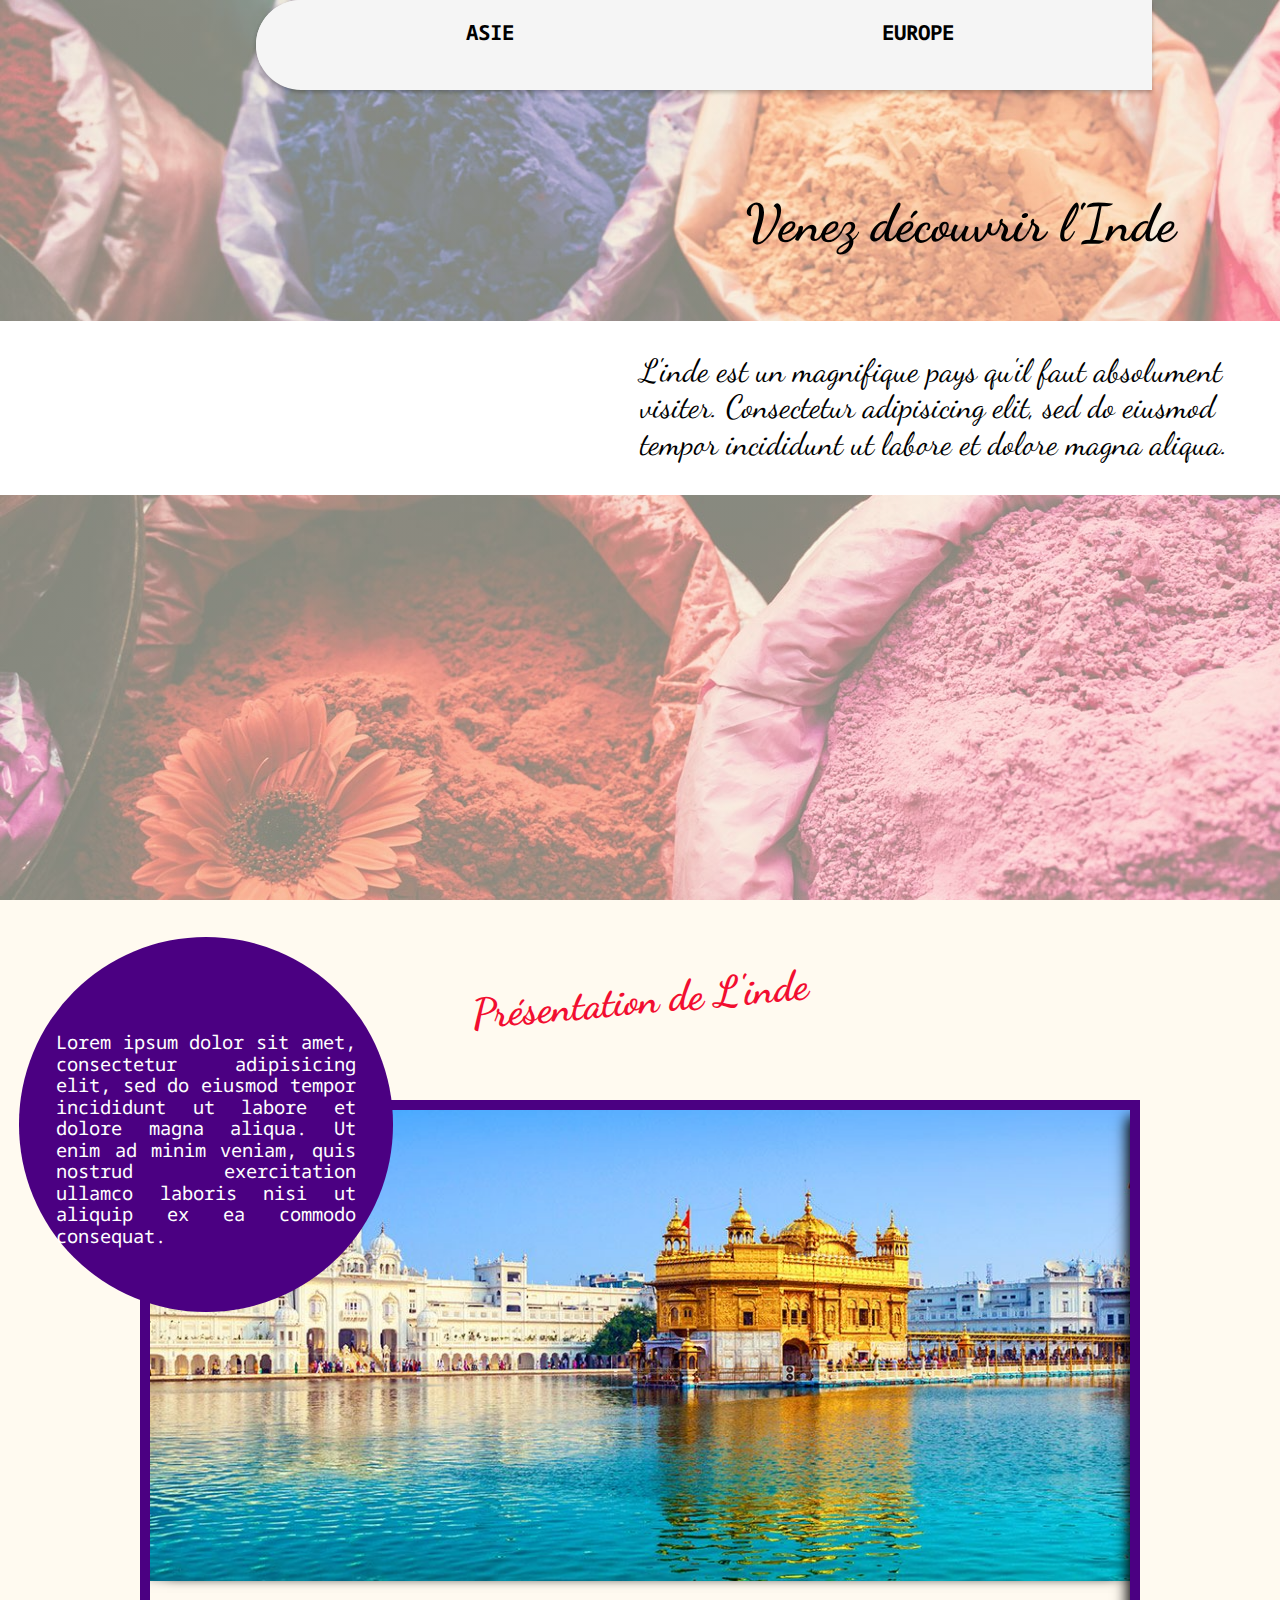
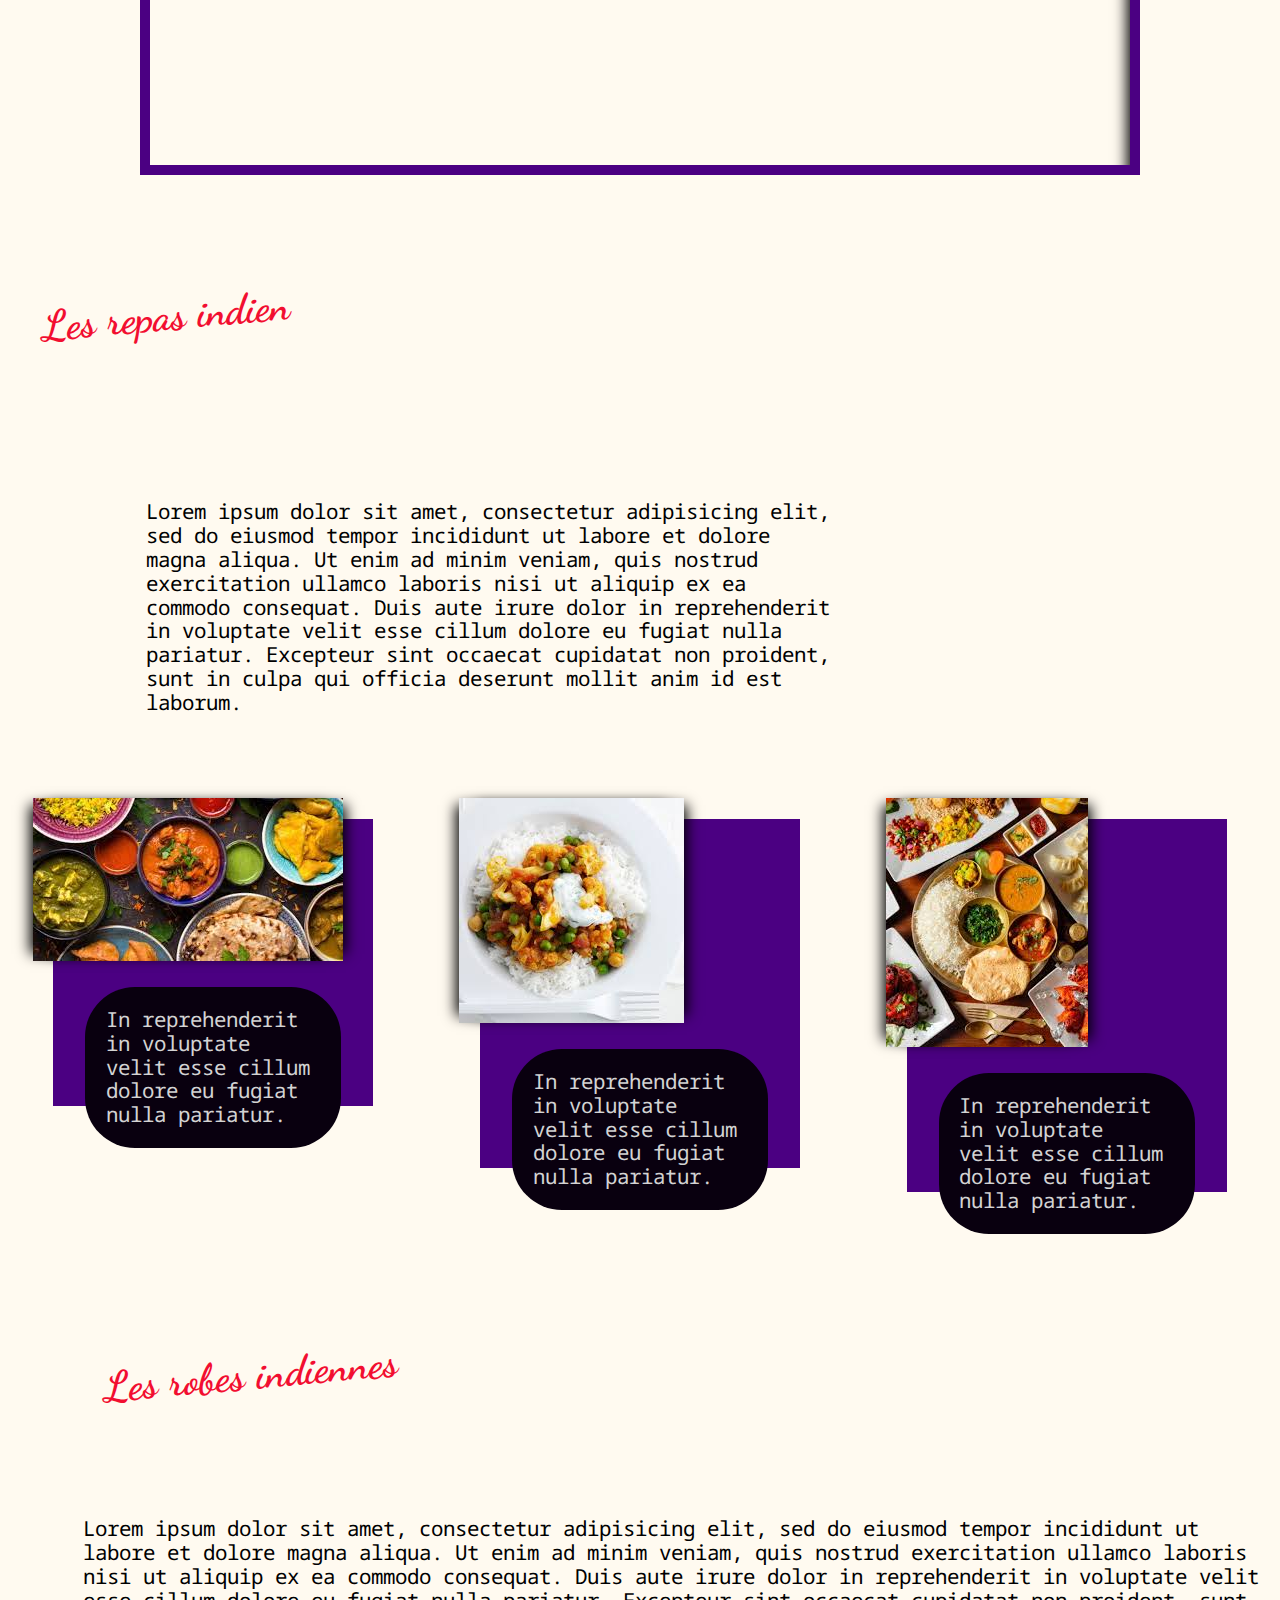
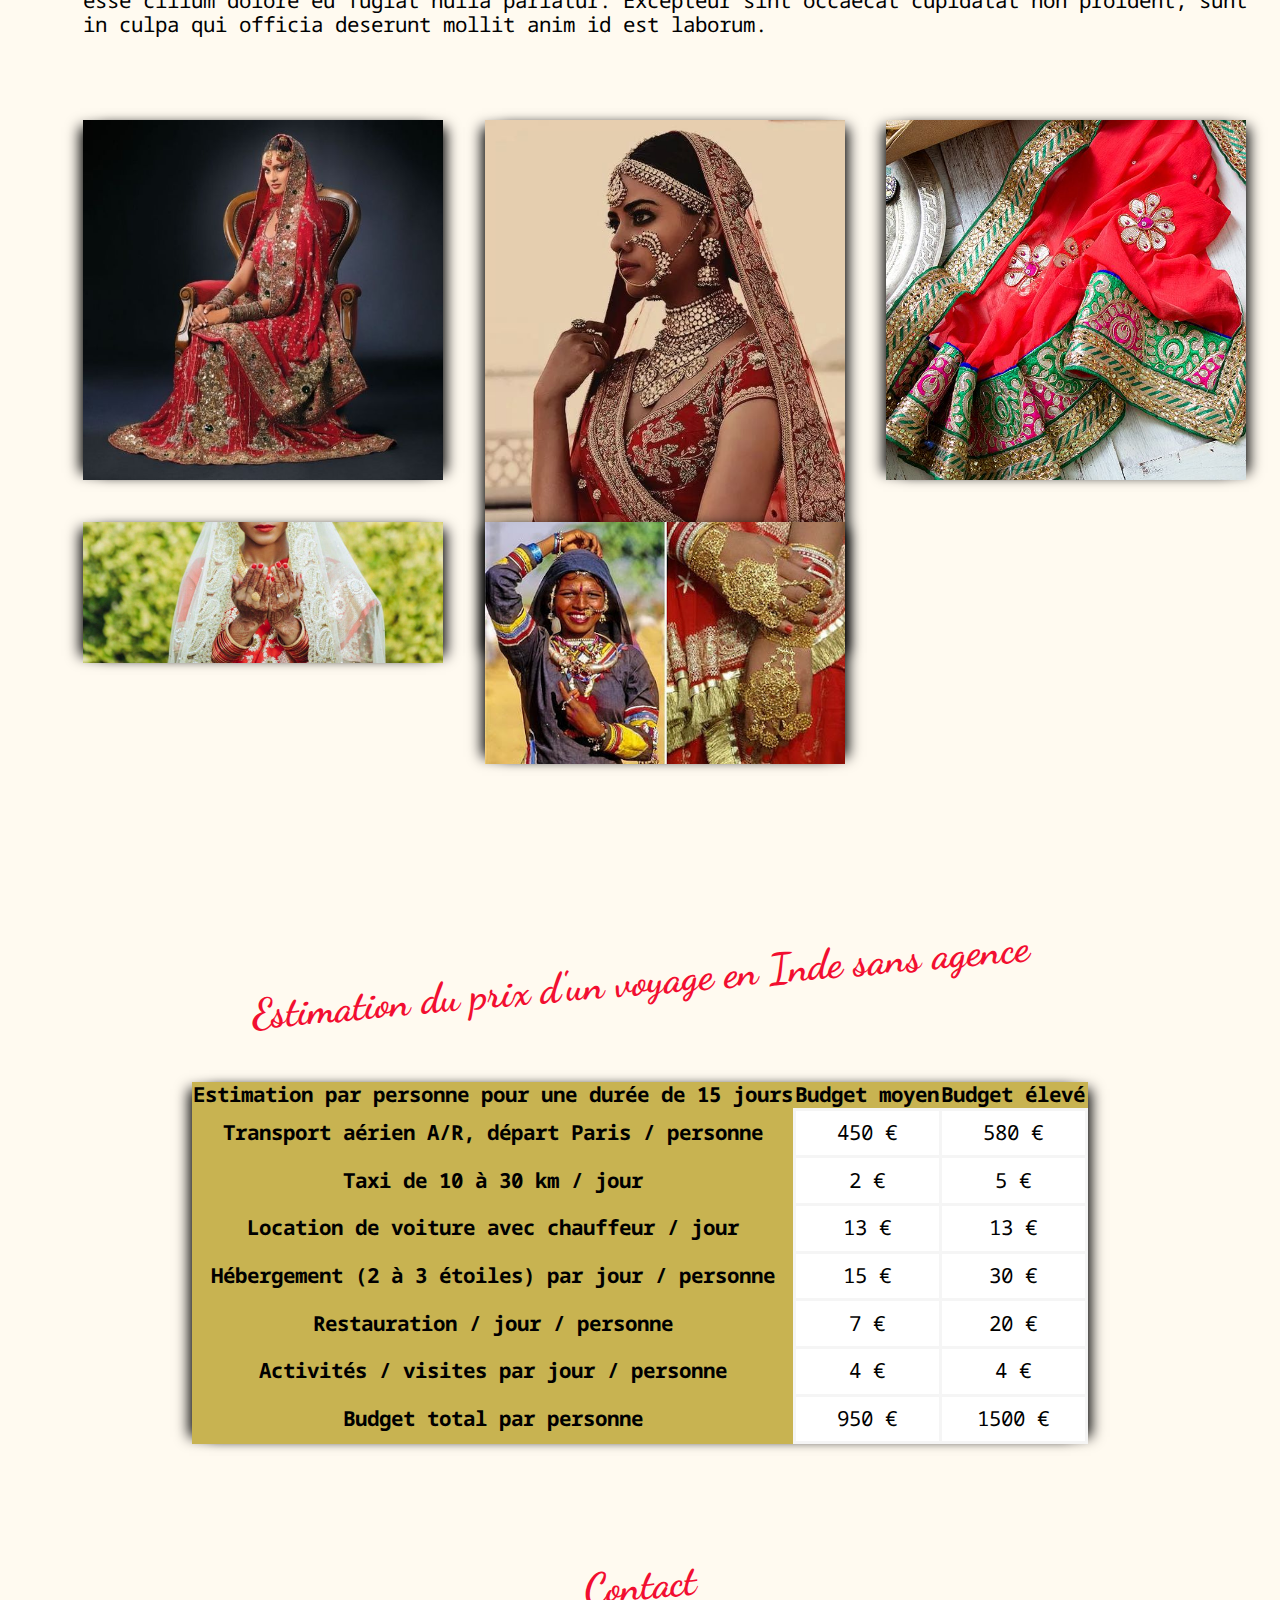
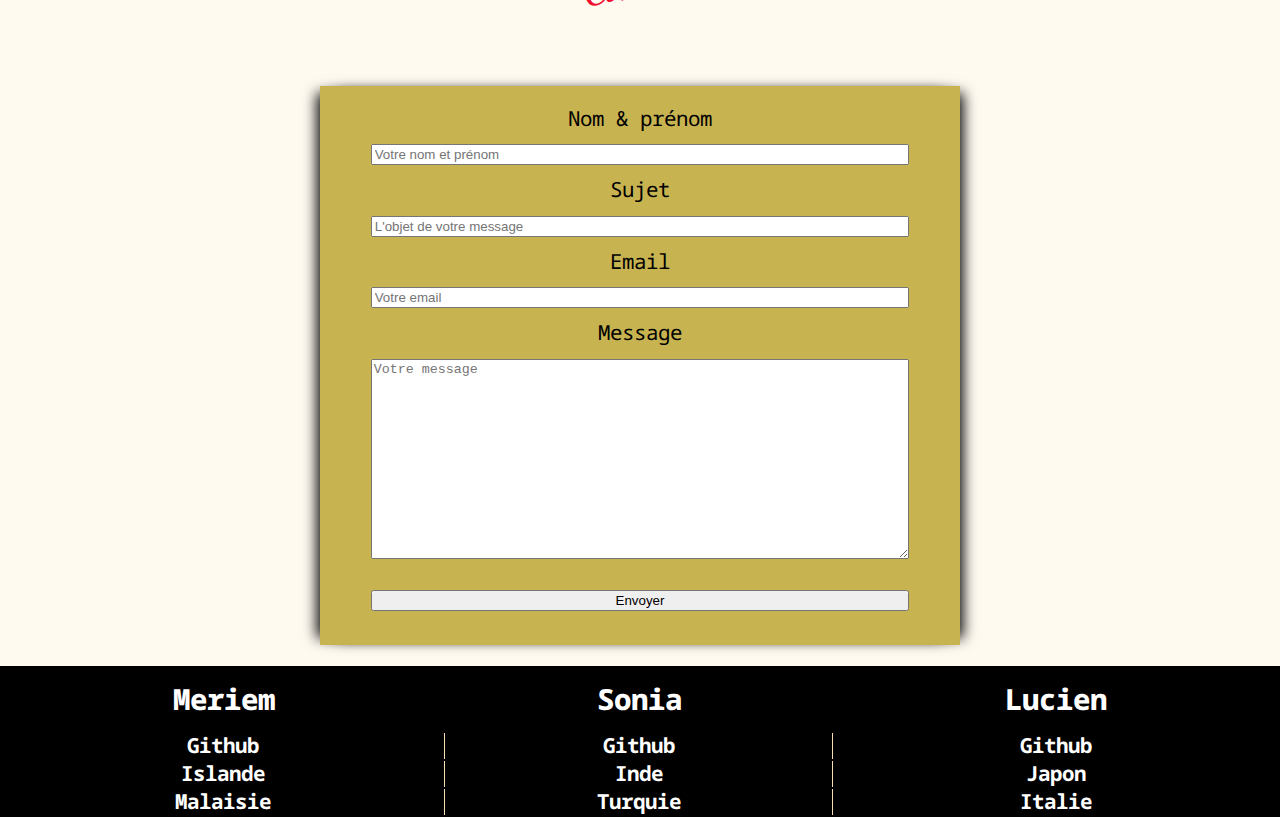
==== voyages/voyage3.html @ 750958a5 "Projet voyage" ====
<!DOCTYPE html>
<html lang="fr">
    <head>
        <meta charset="UTF-8">
        <meta http-equiv="X-UA-Compatible" content="IE=edge">
        <meta name="viewport" content="width=device-width, initial-scale=1, shrink-to-fit=no">
        <title>Voyage en Inde</title>
        <meta name="description" content="Voyager en Inde" />
        <link rel="preconnect" href="https://fonts.googleapis.com">
        <link rel="preconnect" href="https://fonts.gstatic.com" crossorigin>
        <link href="https://fonts.googleapis.com/css2?family=Noto+Sans+Mono:wght@300&display=swap" rel="stylesheet">
        <link rel="preconnect" href="https://fonts.googleapis.com">
        <link rel="preconnect" href="https://fonts.gstatic.com" crossorigin>
        <link href="https://fonts.googleapis.com/css2?family=Dancing+Script:wght@500&display=swap" rel="stylesheet">
        <link href="../CSS/voyage3.css" rel="stylesheet">
        <link href="../CSS/voyages.css" rel="stylesheet">
    </head>
    <body>
        <header>
            <input type="checkbox" id="toggle" hidden>
            <label class="menu-icon" for="toggle">
                <span id="span1"></span>
                <span id="span2"></span>
                <span id="span3"></span>
            </label>
            <a class="logo2" href="">VOYAGE</a>
            <nav class="nav2">
                <ul class="ul-container">
                    <li><a href="#">ASIE</a>
                        <ul class="deroulant"> 
                            <li><a href="#">Lucien</a>
                                <ul class="sous-menu">
                                    <li><a href="voyage1.html">Japon</a></li>
                                </ul>
                            </li>
                            <li><a href="#">Meriem</a>
                                <ul class="sous-menu">
                                    <li><a href="voyage2.html">Indonaisie</a></li>
                                </ul>
                            </li>
                            <li><a href="#">Sonia</a>
                                <ul class="sous-menu">
                                    <li><a href="voyage3.html">Inde</a></li>
                                </ul>
                            </li>
                        </ul>
                    </li>
                    <li><a href="#">EUROPE</a>
                        <ul class="deroulant">
                            <li><a href="#">Lucien</a>
                                <ul class="sous-menu">
                                    <li><a href="voyage4.html">Italie</a></li>
                                </ul>
                            </li>
                            <li><a href="#">Meriem</a>
                                <ul class="sous-menu">
                                    <li><a href="voyage5.html">Island</a></li>
                                </ul>
                            </li>
                            <li><a href="#">Sonia</a>
                                <ul class="sous-menu">
                                    <li><a href="voyage6.html">Turquie</a></li>
                                </ul>
                            </li>
                        </ul>
                    </li>  
                </ul>
            </nav>
            <h1>Venez découvrir l'Inde</h1>
            <img src="../img/enfant-indien.jpg" alt="Enfant indien">
            <p>L'inde est un magnifique pays qu'il faut absolument visiter. Consectetur adipisicing elit, sed do eiusmod tempor incididunt ut labore et dolore magna aliqua.</p>
        </header>  
        <main>
            <section class="presentation">
                <h2>Présentation de L'inde</h2>
                <p>Lorem ipsum dolor sit amet, consectetur adipisicing elit, sed do eiusmod tempor incididunt ut labore et dolore magna aliqua. 
                Ut enim ad minim veniam, quis nostrud exercitation ullamco laboris nisi ut aliquip ex ea commodo consequat.</p>
                <div id="slider">
                    <figure>
                        <img src="../img/amritsar.jpg" alt="Amristar">
                        <img src="../img/Inde.jpg" alt="Inde">
                        <img src="../img/tamil-nadu.jpg" alt="tamil-nadu">
                        <img src="../img/taj_mahal.jpg" alt="Taj-Mahal">
                        <img src="../img/paysage.jpg" alt="paysage">
                    </figure>
                </div>
            </section>
            <section class="repas">
                <h2>Les repas indien</h2>
                <p>Lorem ipsum dolor sit amet, consectetur adipisicing elit, sed do eiusmod tempor incididunt ut labore et dolore magna aliqua. 
                Ut enim ad minim veniam, quis nostrud exercitation ullamco laboris nisi ut aliquip ex ea commodo consequat. Duis aute irure dolor 
                in reprehenderit in voluptate velit esse cillum dolore eu fugiat nulla pariatur. Excepteur sint occaecat cupidatat non proident, 
                sunt in culpa qui officia deserunt mollit anim id est laborum.</p>
                <figure>
                    <img src="../img/repas-indien.jfif" alt="Repas indien">
                    <figcaption>In reprehenderit in voluptate velit esse cillum dolore eu fugiat nulla pariatur.</figcaption>
                </figure>
                <figure>
                    <img src="../img/repas2-indien.jfif" alt="Repas indien">
                    <figcaption>In reprehenderit in voluptate velit esse cillum dolore eu fugiat nulla pariatur.</figcaption>
                </figure>
                <figure>
                    <img src="../img/repas3-indien.jfif" alt="Repas indien">
                    <figcaption>In reprehenderit in voluptate velit esse cillum dolore eu fugiat nulla pariatur.</figcaption>
                </figure>
            </section> 
            <section class="tenue">
                <h2>Les robes indiennes</h2>
                <p>Lorem ipsum dolor sit amet, consectetur adipisicing elit, sed do eiusmod tempor incididunt ut labore et dolore magna aliqua. 
                Ut enim ad minim veniam, quis nostrud exercitation ullamco laboris nisi ut aliquip ex ea commodo consequat. Duis aute irure dolor 
                in reprehenderit in voluptate velit esse cillum dolore eu fugiat nulla pariatur. Excepteur sint occaecat cupidatat non proident, 
                sunt in culpa qui officia deserunt mollit anim id est laborum.</p>
                <figure>
                    <img class="t1" src="../img/robe-indienne.jpg" alt="Robe indienne">
                </figure>
                <figure>
                    <img class="t2" src="../img/tenue-inde.jpg" alt="Robe indienne">
                </figure>
                <figure>
                    <img class="t3" src="../img/tenue-indienne-lehenga.jpg" alt="Robe indienne">
                </figure>
                <figure>
                    <img class="t4" src="../img/tenue-indien2.jpg" alt="Robe indienne">
                </figure>
                <figure>
                    <img class="t5" src="../img/tenue-indienne3.jpg" alt="Robe indienne">
                </figure>
            </section>  
            <section class="tarif">
                <h2>Estimation du prix d'un voyage en Inde sans agence</h2>
                <table>
                    <thead>
                        <tr>
                            <th>Estimation par personne pour une durée de 15 jours</th>
                            <th>Budget moyen</th>
                            <th>Budget élevé</th>
                        </tr>
                    </thead>
                    <tbody>
                        <tr>
                            <th>Transport aérien A/R, départ Paris / personne</th>
                            <td>450 €</td>
                            <td>580 €</td>
                        </tr>
                        <tr>
                            <th>Taxi de 10 à 30 km / jour</th>
                            <td>2 €</td>
                            <td>5 €</td>
                        </tr>
                        <tr>
                            <th>Location de voiture avec chauffeur / jour</th>
                            <td>13 €</td>
                            <td>13 €</td>
                        </tr>
                        <tr>
                            <th>Hébergement (2 à 3 étoiles) par jour / personne</th>
                            <td>15 €</td>
                            <td>30 €</td>
                        </tr>
                        <tr>
                            <th>Restauration / jour / personne</th>
                            <td>7 €</td>
                            <td>20 €</td>
                        </tr>
                        <tr>
                            <th>Activités / visites par jour / personne</th>
                            <td>4 €</td>
                            <td>4 €</td>
                        </tr>
                        <tr>
                            <th>Budget total par personne</th>
                            <td>950 €</td>
                            <td>1500 €</td>
                        </tr>
                    </tbody>
                </table>
            </section>
            <section class="formulaire">
                <h2>Contact</h2>
                <form action="/name-page.php">
                    <label for="name">Nom & prénom</label>
                    <input type="text" id="name" name="name" placeholder="Votre nom et prénom">
                
                    <label for="sujet">Sujet</label>
                    <input type="text" id="sujet" name="sujet" placeholder="L'objet de votre message">
                
                    <label for="emailAddress">Email</label>
                    <input id="emailAddress" type="email" name="email" placeholder="Votre email">
                
                
                    <label for="subject">Message</label>
                    <textarea id="subject" name="subject" placeholder="Votre message" style="height:200px"></textarea>
                
                    <input type="submit" value="Envoyer">
                  </form>
            </section>
        </main>
        <footer>
            <table>
                <thead>
                    <tr>
                        <th>Meriem</th>
                        <th>Sonia</th>
                        <th>Lucien</th>
                    </tr>
                </thead>
                <tbody>
                    <tr>
                        <td><a href="https://github.com/meriem-barka">Github</a></td>
                        <td><a href="https://github.com/sonia-mouhoubi">Github</a></td>
                        <td><a href="https://github.com/lucien-zak">Github</a></td>
                    </tr>
                    <tr>
                        <td><a href="../voyages/voyage2.html">Islande</a></td>
                        <td><a href="../voyages/voyage3.html">Inde</a></td>
                        <td><a href="../voyages/voyage1.html">Japon</a></td>
                    </tr>
                    <tr>
                        <td><a href="../voyages/voyage5.html">Malaisie</a></td>
                        <td><a href="../voyages/voyage6.html">Turquie</a></td>
                        <td><a href="../voyages/voyage4.html">Italie</a></td>
                    </tr>
                </tbody>
            </table>
        </footer>
    </body>
</html>
---- CSS/voyage3.css ----
* {
	box-sizing : border-box;
}
body {
    scroll-behavior: smooth;
    line-height: 1.15;
	margin : 0;
    font-family: 'Noto Sans Mono', monospace;
    font-size: 1.2em;
}
main {
	margin : 0;	
}
section {
    overflow : hidden;
}
h1 {
    font-family: 'Dancing Script', cursive;
    text-align : center;
    font-size: 2.5em;
}
h2, h3, h4, h5 {
    font-family: 'Dancing Script', cursive;
    font-size: 2em;
    text-align: center;
    padding: 1em;
    color: #f20e30;
    transform: rotate(-5deg);
}
p {
    padding: 1em;
}
ul {
    margin: 0;
    padding: 0;
}
li {
    margin: 0;
    list-style: none;
}
img {display: block;
	max-width: 100%;
    margin: 1em auto;
    box-shadow: -10px 0px 13px -7px #000000, 10px 0px 13px -7px #000000, 1px 0px 15px 5px rgba(0,0,0,0); 
    cursor: pointer;
}
a {
	text-decoration : none;
	font-weight : bold;
	color : black;
}
a:hover {
    color: slategrey;
}

/*================================================ HEADER ==================================================*/
header {
    background-image: linear-gradient(rgba(252, 243, 207, 0.50), rgba(252, 243, 207, 0.50)),url(../img/couleur.jpg);
    background-repeat: no-repeat;
    background-attachment: fixed;
}
header p {
    font-family: 'Dancing Script', cursive;
    font-size: 2rem;
}

/*================================================ LOGO  */
.logo2 {
    display: block;
    width: 100vw;
    color:white;
    font-family: 'Dancing Script', cursive;
    font-size: 2em;
    text-align: center;
    opacity: 0;
    animation: logo 3s 5s forwards;
}
@keyframes logo {
    0% {
        opacity: 0;
    }
    100% {
        opacity: 100%;
    }
}

/*================================================ MENU BURGER  */
.menu-icon {
    z-index: 10;
    position: relative;
    top : 2em;
    left : 1.5em;
}
.menu-icon span {
    position: absolute;
    display: block;
    width: 35px;
    height: 7px;
    background-color : #f20e30;
    border-radius: 25px;
}
.menu-icon :nth-child(1) {
    transform: translateY(10px);
}
.menu-icon :nth-child(2) {
    transform: translateY(-10px);
}
#toggle[type="checkbox"]:checked ~ .menu-icon :nth-child(1) {
    transform: rotate(45deg);
}
#toggle[type="checkbox"]:checked ~ .menu-icon :nth-child(2) {
    transform: rotate(-45deg);
}
#toggle[type="checkbox"]:checked ~ .menu-icon :nth-child(3) {
    display: none;
}
.menu-icon :nth-child(1), .menu-icon :nth-child(2) {
    transition: all 330ms;
}
/*================================================ NAVIGATION  */
.nav2 {
	width : 0;
    background-color:whitesmoke; 
    box-shadow: 0px 2px 4px rgb(0 0 0 / 28%);
    text-align: center;
    overflow : hidden;
    animation-name: nav;
    transition: all 330ms ease-in-out;
    animation-duration: 5s;
}
@keyframes nav {
    0% {
        margin-left: -100%;
    }
    100% {
        margin-left: 0%;
    }
}
.nav2 a:hover {
    color: #614e1a;
}
#toggle[type="checkbox"]:checked ~ nav {
    width: 100%;

}
.ul-container {
    display: flex;
    flex-direction: row;
    background-color:whitesmoke; 
    width: 100%;
    padding : 1em;
}
.ul-container li {
    text-align: center;
    width: 100%;
}

/* MENU DEROULANT  */
.deroulant {
    padding: 1em 0;
    display: flex;
    height: auto;
    display: none;
}
.deroulant li {
    padding: 1em;
}
.deroulant a {
    color: #dfaf2c;
}
.nav2 > ul li:hover .deroulant{
    display: block;
}
/*Sous-menu*/
.sous-menu {
    display: none;
}
.deroulant li:hover .sous-menu {
    display: block;
}
.sous-menu a {
    color: #e8c464;
}

/*================================================ MAIN ==================================================*/
/*================================================ SECTION PRESENTATION */
.presentation p {
    padding-right: 2em;
    padding-left: 2em;
    padding-top: 5em;
    margin-left : auto;
    margin-right: auto;
    width: 20em;
    height: 20em;
    border-radius: 50%;
    background-color: indigo;
    color: white;
    font-size: 0.9em;
    text-align: justify;   
    animation: bounce 1s ease infinite;
}
@keyframes bounce{
    from {top: 2em;}
    50%  {top: 1.5em;}
    to   {top: 2em;}
}

/*ANIMATION SLIDER*/
div#slider { 
    width: 80%; 
    max-width: 1000px; 
    height: 25vh;
    overflow: hidden;
    margin: auto;
    border: solid 10px indigo;
} 
div#slider figure {
    position: relative; /*relative permet à la figure d’être déplacée facilement durant l'animation*/
    width: 500%;
    margin: 0;
    padding: 0;
    font-size: 0;/*La font-size: 0 aspire l’air autout de l’élément*/
    text-align: left; /*Répare le bug de Safari*/
    animation: 30s slidy infinite;
}
div#slider figure img { 
    width: 20%; 
    height: auto; 
    float: left; /*Permet de corriger un bug de Win Safari 5).*/
}
@keyframes slidy {
    0% { left: 0%; }
    20% { left: 0%; }
    25% { left: -100%; }
    45% { left: -100%; }
    50% { left: -200%; }
    70% { left: -200%; }
    75% { left: -300%; }
    95% { left: -300%; }
    100% { left: -400%; }
}

/*================================================ SECTION REPAS */
.repas:hover {
    background-color: #FCF3D1;
    animation: repas 5s forwards;
}
@keyframes repas {
    0% {
        background-color: white;
    }
    50% {
        background-color: #FCF3D1;
    }
    100% {
        background-color: #FEF0BB;
    }
}
.repas img {
    animation : pulse 2s infinite;
    animation-fill-mode: both;
}
@keyframes pulse {
    0% {
    transform: scale3d(1, 1, 1);
    }
    50% {
    transform: scale3d(1.05, 1.05, 1.05);
    }
    100% {
    transform: scale3d(1, 1, 1);
    }
}

.tenue img:hover {
    transform-origin: top center;
    animation-name: swing;
    animation-duration: 1s;
    animation-fill-mode: both;
    }
    @keyframes swing {
    20% {
    transform: rotate3d(0, 0, 1, 15deg);
    }
    40% {
    transform: rotate3d(0, 0, 1, -10deg);
    }
    60% {
    transform: rotate3d(0, 0, 1, 5deg);
    }
    80% {
    transform: rotate3d(0, 0, 1, -5deg);
    }
    100% {
    transform: rotate3d(0, 0, 1, 0deg);
    }
}
/*================================================ SECTION TARIF */
.tarif {
    padding-bottom : 2em;
}
.tarif table {
    padding: 1em 0.5em;
    margin: auto;
    background-color: #c8b351;
    border-collapse:collapse;
    -webkit-box-shadow: -10px 0px 13px -7px #000000, 10px 0px 13px -7px #000000, 1px 0px 15px 5px rgba(0,0,0,0); 
    box-shadow: -10px 0px 13px -7px #000000, 10px 0px 13px -7px #000000, 1px 0px 15px 5px rgba(0,0,0,0);    
}
.tarif td {
    padding: 0.5em;
    border: solid whitesmoke;  
}
.tarif td {
    background-color: white;
    text-align: center;
}

/*================================================ SECTION FORMULAIRE  */
.formulaire {
    background-image: linear-gradient(rgba(252, 243, 207, 0.50), rgba(252, 243, 207, 0.50)),url(../img/taj_mahal.jpg);
    background-attachment: fixed;
    background-repeat: no-repeat;
    background-size: cover;
}
.formulaire form {
    background-color: #c8b351;
    box-shadow: -10px 0px 13px -7px #000000, 10px 0px 13px -7px #000000, 1px 0px 15px 5px rgba(0,0,0,0); 
    padding: 1em;
    margin: 0 auto 1em auto;
    text-align: center;
}
.formulaire label, input, textarea {
    width: 90%;
    margin: 1em;
}


/*====================================================================== VERSION DESKTOP ==================================================*/
/*======================================================================                 ==================================================*/
/*====================================================================== VERSION DESKTOP ==================================================*/
@media screen and (min-width: 1024px){
    img {
        display: inline;
    }
/*================================================ HEADER ==================================================*/
    header {
        height: 100vh;
        display: flex;
        align-content: flex-start;
        flex-wrap : wrap;
        background-attachment: fixed;
    }
    header h1 {
        text-align: end;
        padding-right: 2em;
        margin-top: 2em;
        flex-basis: 100%;
    }
    header p {
        background-color:white;
        padding-left: 50%;
        position: relative;
    }
    header img {
        z-index: 10;
        width: 40%;
        margin-left: 4em;
        position: absolute;
        top : 11rem;
        margin-left: -100em;
        animation: header-img 5s forwards;
    }
    @keyframes header-img {
        0% {
            margin-left: -100em;
        }
        100% {
            margin-left: 4em;
        }
    }
    
/*================================================ LOGO  */
    .logo2 {
        width: 20%;
        height: 10%;
        padding : 0.5em;
        font-size: 3em;
    }
/*================================================ NAVIGATION  */
    .menu-icon {
        display: none;
    }
    .nav2 {
        width: 70%;    
        z-index: 11;
        border-top-left-radius: 50px;
        border-bottom-left-radius: 50px;
    }
/*================================================ MAIN ==================================================*/
/*================================================ SECTION PRESENTATION */
    .presentation {
        position: relative;
        margin-bottom: 2em;
    }
    .presentation p {
        position: absolute;
        left: 1em;
        top : 1em;
        z-index: 15;
    }
    div#slider { 
        height: 75vh;
    }
/*================================================ SECTION REPAS */
    .repas {
        display: flex;
        flex-direction: row;
        flex-wrap: wrap;
        padding-bottom: 3em;
    }
    .repas p {
        margin: 2em;
        padding: 2em 5em;
        flex-basis: 70%;
    }
    .repas figure {
        width: 25%;
        height: 100%;
        margin: 1em auto;
        background-color: indigo;
    
    }
    .repas figcaption {
        width: 80%;
        margin: auto;
        padding: 1em;
        margin-bottom: -2em;
        background-color:rgb(9, 0, 15);
        color: lightgray;
        border-radius: 50px;
    }
    .repas img {
        margin-left: -1em;
        margin-top: -1em;
    }

/*================================================ SECTION TENUE */
    .tenue {
        display: flex;
        flex-wrap: wrap;
        padding-left: 3em;
    }
    .tenue figure {
        width: 40vh;
        height: 40vh;
        margin: 1em;
    }
  
/*================================================ SECTION FORMULAIRE */
    form {
        width: 50%;
    }
}
---- CSS/voyages.css ----
* {
	box-sizing : border-box;
}
body {
    scroll-behavior: smooth;
    line-height: 1.15;
	margin : 0;
 
    font-size: 1.3em;
}
main {
	margin : 0;	
    background-color: #FFFAF0;
}
ul {
    margin: 0;
    padding: 0;
}
li {
    margin: 0;
    list-style: none;
}
.img {
	max-width : 100%;
    display: block;
    margin-left: auto;
    margin-right: auto;
}
a {
	text-decoration : none;
	color : currentColor;
}

/*header*/

.header {
    width: 100vw;
    height: 100vh;
}

#menu {
    width: 100%;
    height: 10%;
    background-color: rgba(255, 255, 255, 0.699);
    position: fixed;
    z-index: 999;
}

#background {
    width: 100vw;
    height: 100vh;
    position: relative;
    overflow: hidden;
}

.imgbackground {
    position: absolute;
    width: 100%;
    height: 100%;
}

#wm {
    animation: wmanim 40s infinite;
    opacity: 100;
}

#t2 {
    animation: t2anim 40s infinite;
    opacity: 0;

}

#t1 {
    animation: t1anim 40s infinite;
    opacity: 0;
}

#i2 {
    animation: i2anim 40s infinite;
    opacity: 0;
}
 
#i1 {
    animation: i1anim 40s infinite;
    opacity: 0;
}

#j2 {
    animation: j2anim 40s infinite;
    opacity: 0;
}

#j1 {
    animation: j1anim 40s infinite;
    opacity: 0;
}

.titrepays {
    font-size: 60px;
    font-weight: bolder;
    color: white;
}

#turquie2 {
    position: absolute;
    margin: 45%;
    z-index: 500;
    opacity: 0;
    animation: tt2anim 40s infinite;
    
}

#turquie {
    position: absolute;
    margin: 40%;
    z-index: 500;
    opacity: 0;
    animation: tt1anim 40s infinite;
}

#islande {
    position: absolute;
    margin: 30%;
    z-index: 500;
    opacity: 0;
    animation: ti1anim 40s infinite;
}

#islande2 {
    position: absolute;
    margin: 35%;
    z-index: 500;
    opacity: 0;
    animation: ti2anim 40s infinite;
}

#japon2 {
    position: absolute;
    margin: 40%;
    z-index: 500;
    opacity: 0;
    animation: tj1anim 40s infinite;
}

#japon {
    position: absolute;
    margin: 35%;
    z-index: 500;
    opacity: 0;
    animation: tj2anim 40s infinite;
}

.nav1 {
	width : 100%;
    background-color:whitesmoke; 
    box-shadow: 0px 2px 4px rgb(0 0 0 / 28%);
    text-align: center;
    z-index: 999;
}
.nav1 a {
    color: #c8b351;
    transition: all 330ms ease-in-out;
    text-align: center;
}
.nav1 a:hover {
    color: #614e1a;
}
.logo {
    width: 30%;
    font-size: 1.5em;
    padding-top : 2em;
}
.container {
    display: flex;
    flex-direction: row;
    background-color:whitesmoke; 
    width: 100%;
    padding : 1em;
}
.container li {
    text-align: center;
    width: 100%;
}
.container ul {
    background-color:whitesmoke; 
}

/* MENU DEROULANT  */

.deroulant {
    padding: 1em 0;
    display: flex;
    height: auto;
    display: none;
}
.deroulant li {
    padding: 1em;
}
.deroulant a {
    color: #dfaf2c;
}
.nav1 > ul li:hover .deroulant{
    display: block;
}
/*Sous-menu*/
.sous-menu {
    display: none;
    
}
.deroulant li:hover .sous-menu {
    display: block;
}
.sous-menu a {
    color: #e8c464;
}

/*================================================ MAIN ==================================================*/
.présentation1 {
    width: 80%;
    margin: auto;
   padding: 1em;
    display: flex;
}
.présentation1 h2, .mosaïques h2 {
    text-align: center;

}
.présentation1 img {
    max-width : 100%;
    width: 80%;
    display: block;
    margin-left: auto;
    margin-right: auto;
    border-radius: 5%;
}
.mosaïques{
    display: flex;
    flex-wrap: wrap;
    padding-bottom: 5%;
    padding-top: 5%;
  }
  .mosaïques img{
    margin-right: auto;
    margin-left: auto;
    margin-bottom: 10%;
  }
/*================================================ FOOTER ==================================================*/
footer {
    display: flex;
    justify-content: center;
    align-items: center;
    background-color: black;
    color: white;
    box-shadow: none;
}

footer table {
    width: 100%;
    box-shadow: none;
    background-color: black;
}

footer table th,
footer table td {
    text-align: center;
    transition: all 330ms ease-in-out;
}

footer table th {
    font-size: 1.4em;
    font-weight: 800;
    padding: 0.5em;
}

footer table td:nth-child(1),
footer table td:nth-child(2)
 {
    border-right: 1px solid wheat;    
}

footer table td:hover {
    font-size: 1.5em;
}

/*footer*/
/*keyframes*/

@keyframes wmanim {
    0% {
        opacity: 100;
    }
    20% {
        opacity: 100;
    }
    
    28% {
        transform: translate(7%)scale(1.2);
        opacity: 0;
    }
    88%{
        opacity: 0;
    }
    99% {
        opacity: 100;
    }
    
}

@keyframes t2anim {
    2% {
        opacity: 0;
    }
    28% {
        opacity: 100;
    }
    40% {
        transform: translate(-5%)scale(1.1);
        opacity: 0;
    }
}

@keyframes t1anim {
    20% {
        opacity: 0;
    }
    40% {
        opacity: 100;
    }
    52% {
        transform: translate(10%)scale(1.3);
        opacity: 0;
    }
}

@keyframes i2anim {
    32% {
        opacity: 0;
    }
    52% {
        opacity: 100;
    }
    64% {
        transform: translate(-20%)scale(1.6);
        opacity: 0;
    }
}

@keyframes i1anim {
    44% {
        opacity: 0;
    }
    64% {
        opacity: 100;

    }
    76% {
        transform: translate(20%)scale(1.5);
        opacity: 0;
    }
}

@keyframes j2anim {
    56% {
        opacity: 0;
    }
    76% {
        opacity: 100;
    }

    88% {
        transform: translate(-20%)scale(1.5);
        opacity: 0;
    }
}

@keyframes j1anim {
    68% {
        opacity: 0;
    }
    88% {
        opacity: 100;
    }

    100% {
        transform: translate(20%)scale(1.5);
        opacity: 0;
    }
}

@keyframes tt1anim {
    21% {
        opacity: 0;
        transform: translatex(0)
    }
    28% {
        opacity: 100;
    }
    45% {
        transform: translatex(100%);
        opacity: 0;
    }
}

@keyframes tt2anim {
    21% {
        opacity: 0;
        transform: translatex(0)
    }
    28% {
        opacity: 100;
    }
    45% {
        transform: translatex(-100%);
        opacity: 0;
    }
}

@keyframes ti1anim {
    45% {
        opacity: 0;
        transform: translatex(0)
    }
    52% {
        opacity: 100;
    }
    70% {
        transform: translatex(100%);
        opacity: 0;
    }
}

@keyframes ti2anim {
    45% {
        opacity: 0;
        transform: translatex(0)
    }
    52% {
        opacity: 100;
    }
    70% {
        transform: translatex(-100%);
        opacity: 0;
    }
}

@keyframes tj1anim {
    70% {
        opacity: 0;
        transform: translatex(0);
    }
    76% {
        opacity: 100;
    }
    95%{
        transform: translatex(-100%);
        opacity: 0;
    
    }
}

@keyframes tj2anim {
    70% {
        opacity: 0;
        transform: translatex(0);
    }
    76% {
        opacity: 100;
    }
    95%{
        transform: translatex(100%);
        opacity: 0;
    
    }

}

#aside1{
    padding-top: 1%;
    padding-bottom: 1%;
  }
  
  
#tit{
    text-align: center;
}

blockquote{
    text-align: center;
    font-weight: bold;
}

.col-1 img{
    margin-left: 15%;
}

  /*====================================================================== VERSION DESKTOP ==================================================*/
/*======================================================================                 ==================================================*/
/*====================================================================== VERSION DESKTOP ==================================================*/

@media screen and (min-width: 1024px){
    .nav1 {
        position : fixed;
        top: 0;
        display: flex;
    }
    .logo {
        padding : 0.5em;

    }
    .container {
        padding : 1em;
    }
    .img{
        width: 80%;
        }
    .présentation{
    padding-right: 10%;
    padding-left: 10%;
    display: flex;
    background-color: cyan;
    }
    .mosaïques {
    display: grid;
    grid-template-columns: repeat(3, 1fr);
    grid-template-rows: repeat(2, 1fr);
    grid-column-gap: 0px;
    grid-row-gap: 0px;
    }
    .mosaïques img{
    width: 30%;
    }
        
}
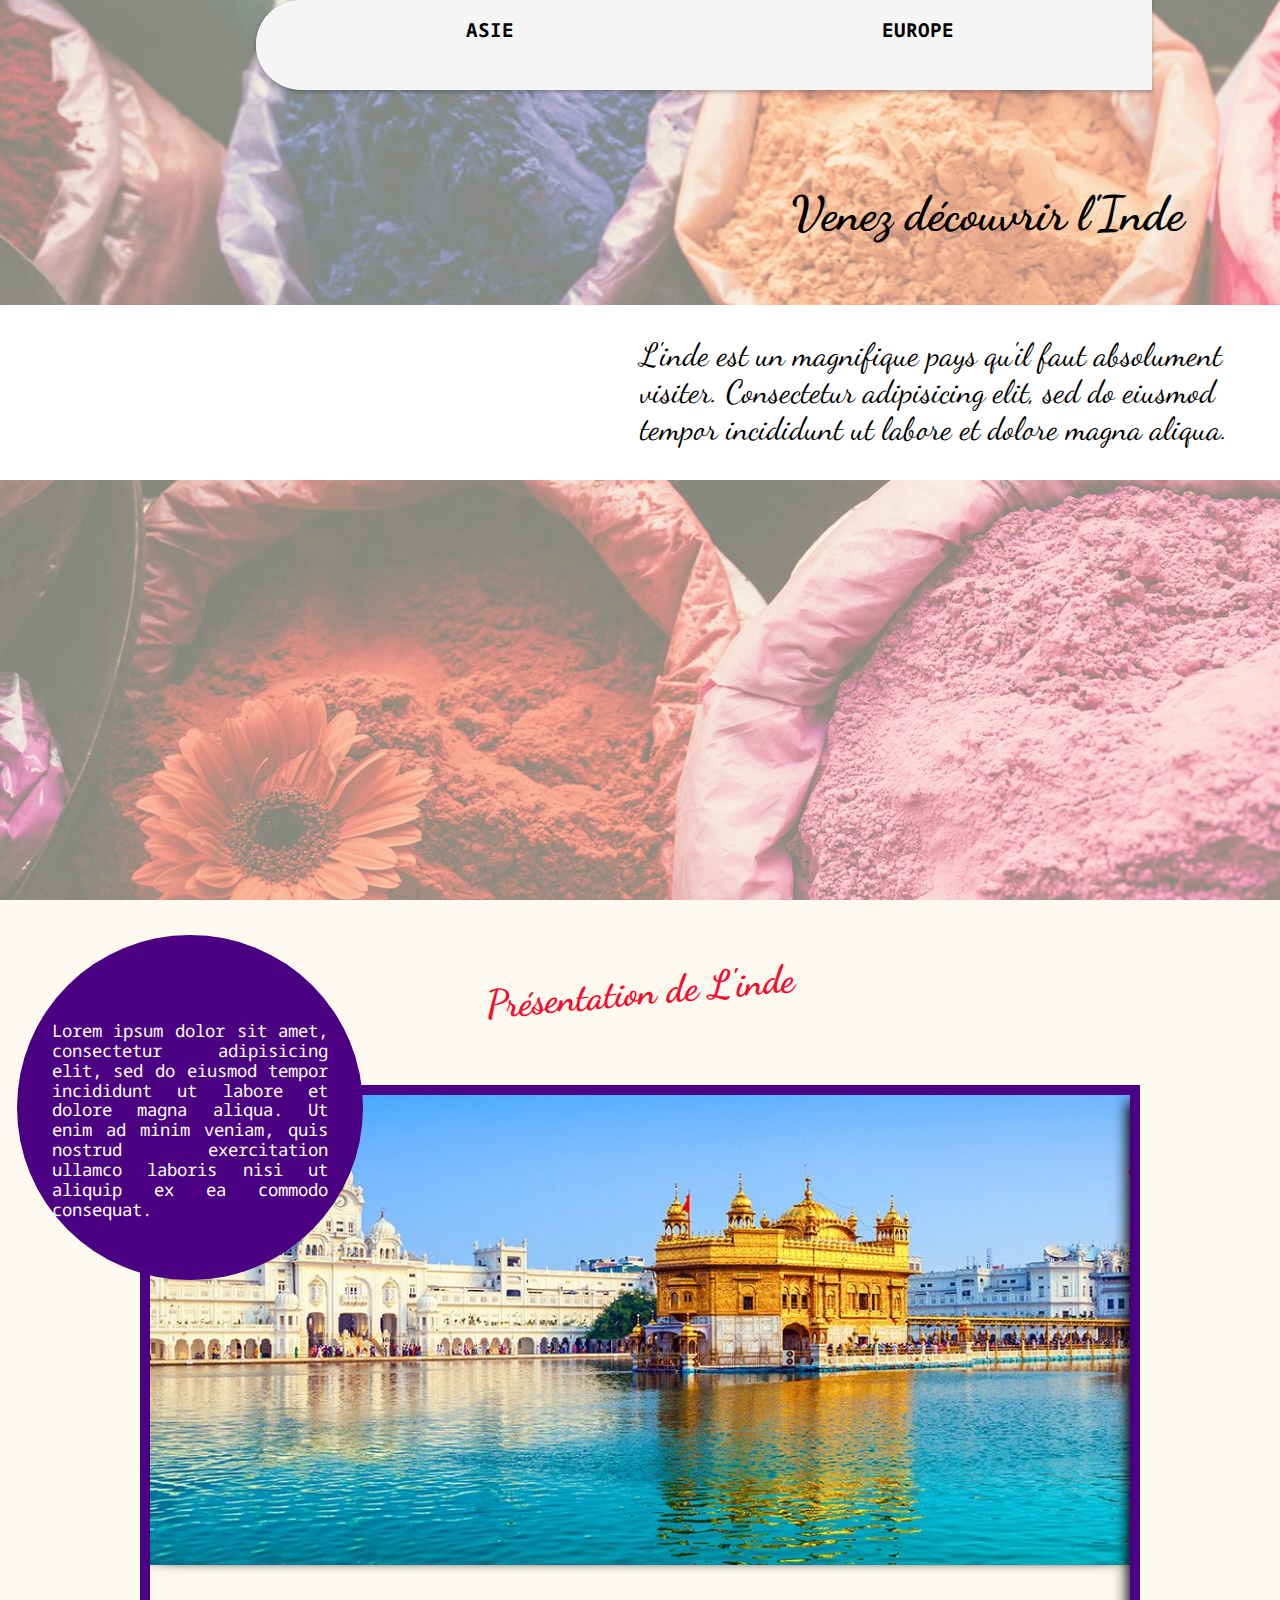
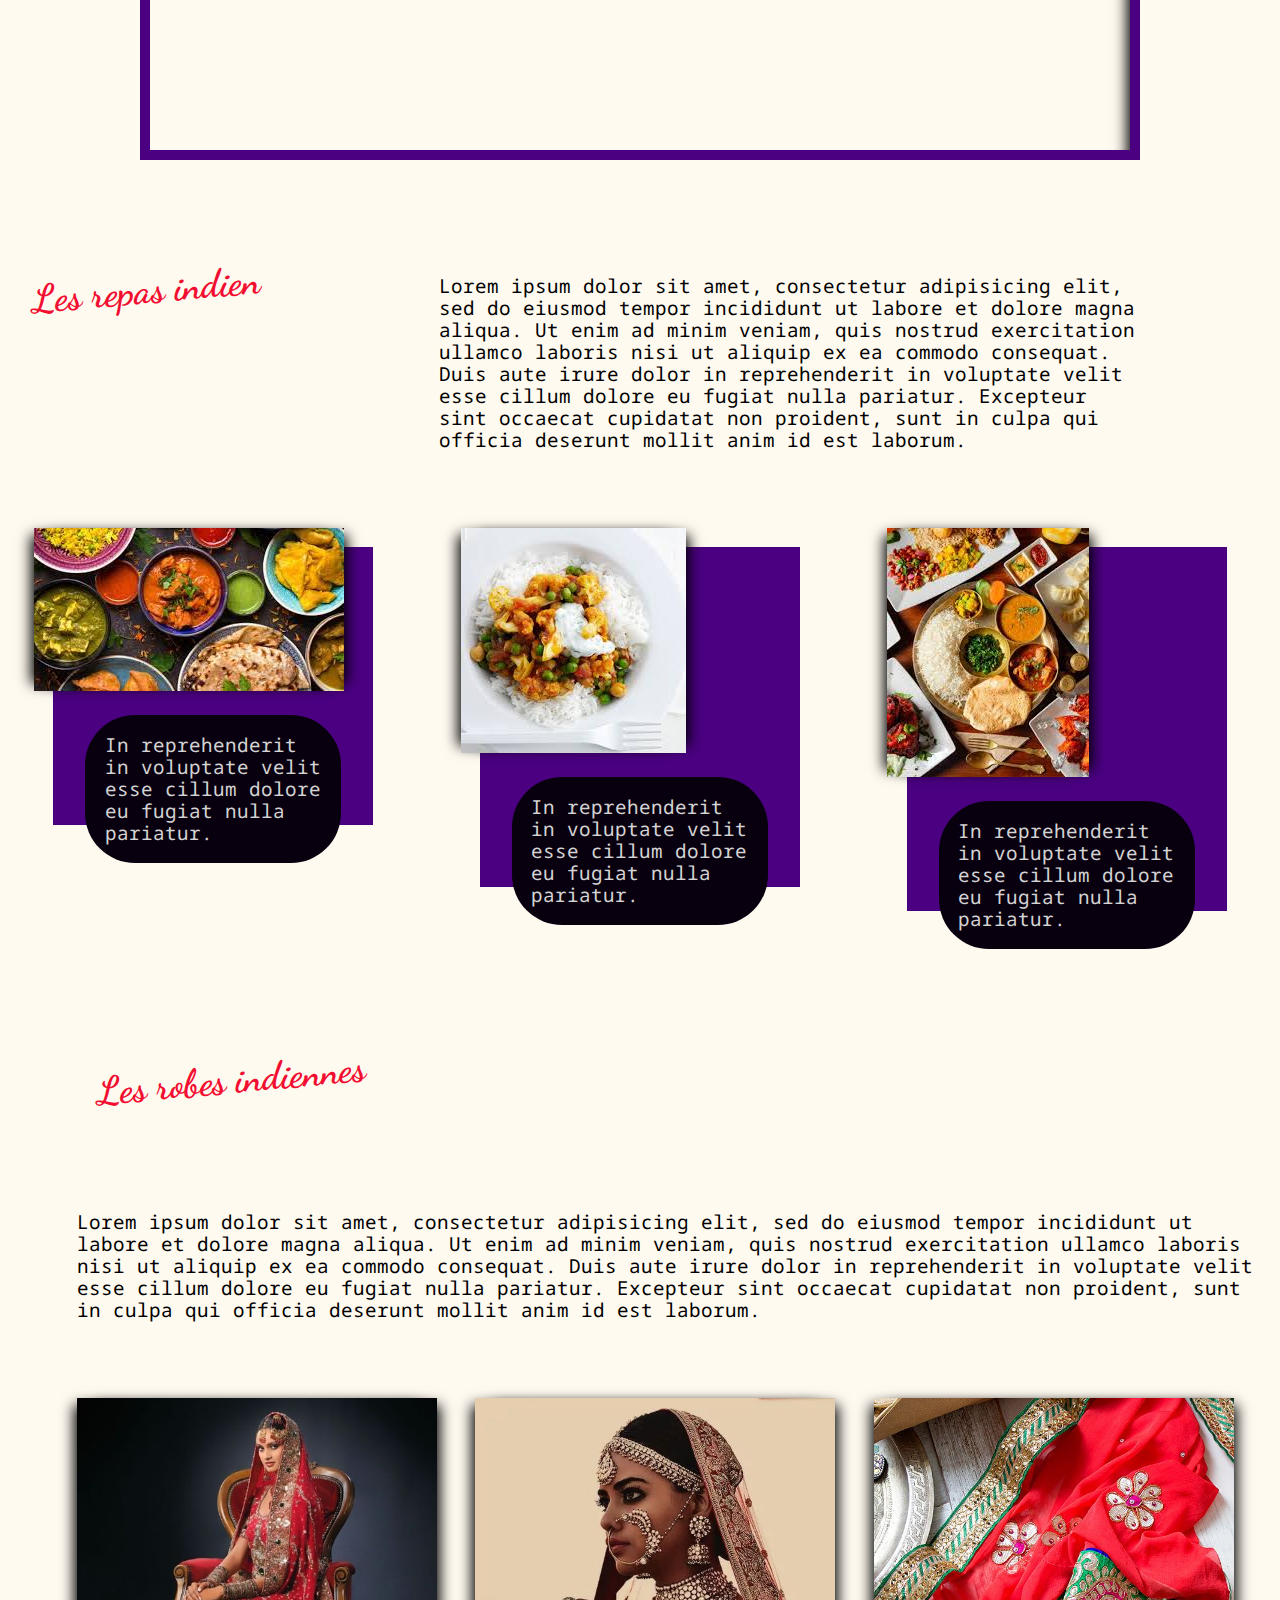
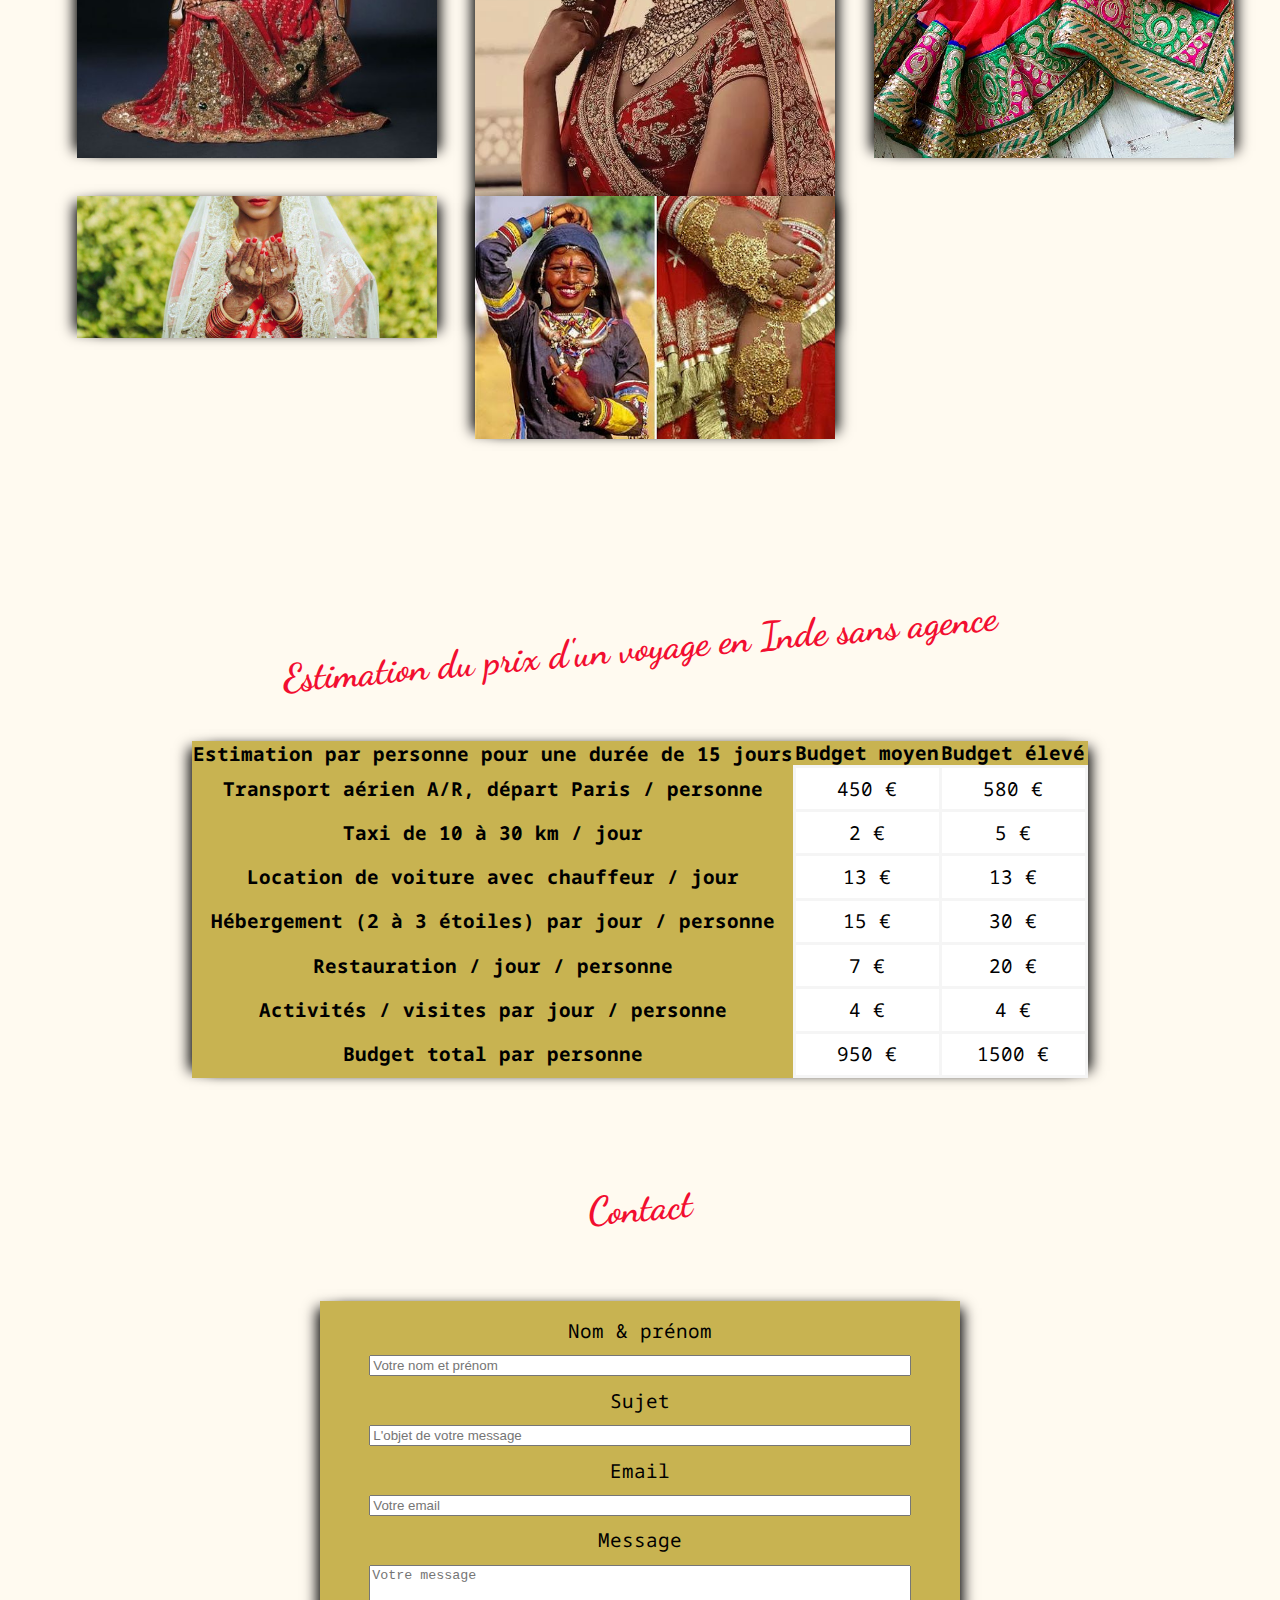
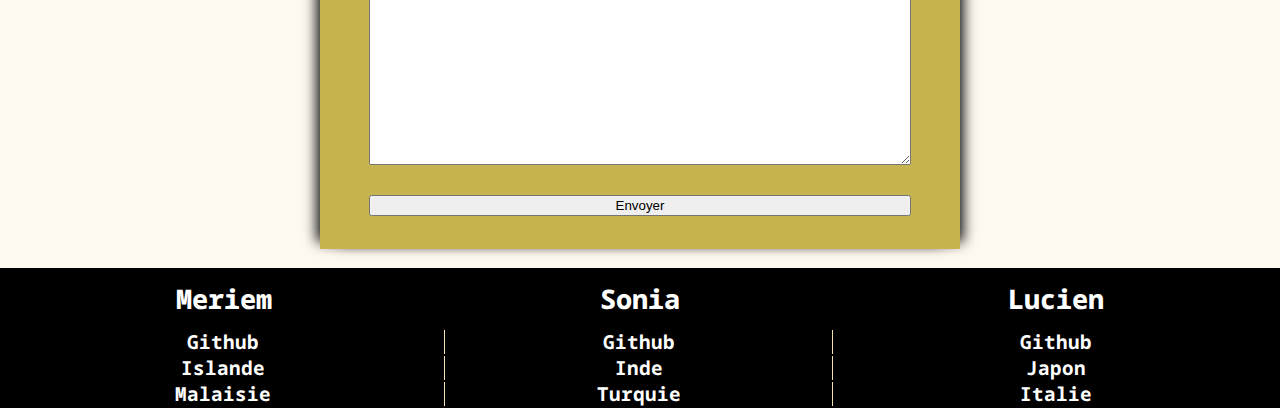
==== commit d1917d43: "Dernière version" ====
--- a/voyages/voyage3.html
+++ b/voyages/voyage3.html
@@ -23,7 +23,7 @@
                 <span id="span2"></span>
                 <span id="span3"></span>
             </label>
-            <a class="logo2" href="">VOYAGE</a>
+            <a class="logo2" href="../index.html">VOYAGE</a>
             <nav class="nav2">
                 <ul class="ul-container">
                     <li><a href="#">ASIE</a>
--- a/CSS/voyages.css
+++ b/CSS/voyages.css
@@ -3,10 +3,7 @@
 }
 body {
     scroll-behavior: smooth;
-    line-height: 1.15;
 	margin : 0;
- 
-    font-size: 1.3em;
 }
 main {
 	margin : 0;	
@@ -165,10 +162,10 @@
 .nav1 a:hover {
     color: #614e1a;
 }
-.logo {
+.logo-voyage {
     width: 30%;
     font-size: 1.5em;
-    padding-top : 2em;
+    padding-top: 0.5em;
 }
 .container {
     display: flex;
@@ -181,6 +178,7 @@
     text-align: center;
     width: 100%;
 }
+
 .container ul {
     background-color:whitesmoke; 
 }
